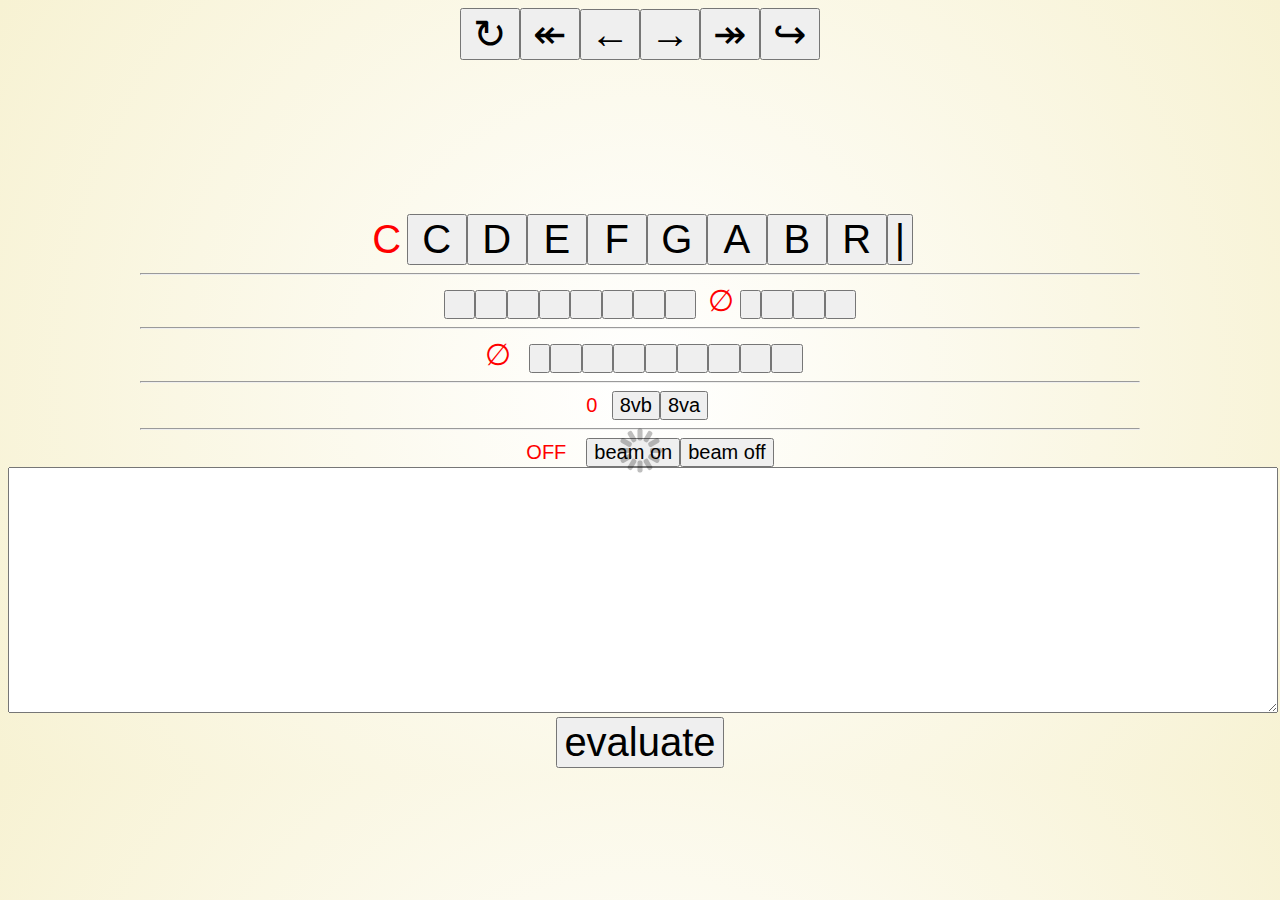
==== html/index.html @ 10766715 "Makes HTML example better." ====
<!doctype html>
<html lang="en">
  <head>
		<title>SQL Engraving</title>

	    <script src="../third_party/jquery/jquery-1.11.1.min.js" type="text/javascript"></script>
	    <script src="../third_party/spin/spin.js" type="text/javascript"></script>
	    <script src="../third_party/spin/jquery.spin.js" type="text/javascript"></script>
	    <script src="../third_party/snap/snap.svg-min.js" type="text/javascript"></script>
	    <script src="../js/purcell.js" type="text/javascript"></script>
	    <script src="../js/purcell_websocket.js" type="text/javascript"></script>
	    <link href="../css/purcell.css" rel="stylesheet" type="text/css"></link>
		<script type="text/javascript">
        function processSql(data) {
             console.log("received", data);
             //console.log("DO", data.information);
             var stringified = JSON.stringify(data.information,
             function(key, val) {
                 if (val == null) {return val; }
                 return val.toFixed ? Number(val.toFixed(3)) : val;
                 }, 2);
             if (stringified != '[]') {
               $('#sql_result').text(stringified);
             } else {
               $('#sql_result').text('');
             }
             purcell.draw(data);
           }
           function interpret_query() {
             var out = [{name:"information", sql :
             $("#sql_input").val()}];
             purcell.append_standard_graphical_queries(out);
             out = {
               client:purcell.MY_NAME,
               sql:out,
               'return': purcell._be(purcell.MY_NAME),
               subsequent:"processSql"
             };
             purcell.$0cket.send(JSON.stringify(out));
           }
          $(document).ready(function() {
            $('#spinny').spin();
            purcell.initialize();
	    // initialize with a staff, a clef and a time signature
	    var out = [];
	    out.push({sql:"INSERT INTO dot_padding (id, val)  VALUES (-1,1.0);"});
	    out.push({sql:"INSERT INTO dynamic_padding (id, val)  VALUES (-1,1.5);"});
	    out.push({sql:"INSERT INTO rhythmic_event_to_dot_padding (id, val)  VALUES (-1,1.0);"});
	    out.push({sql:"INSERT INTO rhythmic_event_to_accidental_padding (id, val)  VALUES (-1,0.5);"});
	    out.push({sql:"INSERT INTO time_signature_inter_number_padding (id, val)  VALUES (-1,0.0);"});
	    out.push({sql:"INSERT INTO key_signature_inter_accidental_padding (id, val)  VALUES (-1,0.5);"});
	    out.push({sql:"INSERT INTO name (id, val)  VALUES (0,'time_signature');"});
	    out.push({sql:"INSERT INTO font_name (id, val)  VALUES (0,'Bravura');"});
	    out.push({sql:"INSERT INTO font_size (id, val)  VALUES (0,20);"});
	    out.push({sql:"INSERT INTO time_signature (id, num, den)  VALUES (0,4,4);"});
	    out.push({sql:"INSERT INTO name (id, val)  VALUES (2,'clef');"});
	    out.push({sql:"INSERT INTO font_name (id, val)  VALUES (2,'Bravura');"});
	    out.push({sql:"INSERT INTO font_size (id, val)  VALUES (2,20);"});
	    out.push({sql:"INSERT INTO unicode (id, val)  VALUES (2,'U+E050');"});
	    out.push({sql:"INSERT INTO staff_position (id, val)  VALUES (2,-1.0);"});
	    out.push({sql:"INSERT INTO pitch (id, val)  VALUES (2,4);"});
	    out.push({sql:"INSERT INTO octave (id, val)  VALUES (2,0);"});
	    out.push({sql:"INSERT INTO graphical_next (id, prev, next) VALUES (2,NULL,0);"});
	    out.push({sql:"INSERT INTO graphical_next (id, prev, next) VALUES (0,2,NULL);"});
	    out.push({sql:"INSERT INTO name (id, val)  VALUES (1,'staff_symbol');"});
	    out.push({sql:"INSERT INTO line_thickness (id, val)  VALUES (1,0.13);"});
	    out.push({sql:"INSERT INTO n_lines (id, val)  VALUES (1,5);"});
	    out.push({sql:"INSERT INTO staff_space (id, val)  VALUES (1,1.0);"});
	    out.push({sql:"INSERT INTO staff_symbol (id, val)  VALUES (2,1);"});
	    out.push({sql:"INSERT INTO staff_symbol (id, val)  VALUES (0,1);"});
	    out.push({sql:"INSERT INTO used_ids (id)  VALUES (2);"});
	    out.push({sql:"INSERT INTO used_ids (id)  VALUES (0);"});
	    out.push({sql:"INSERT INTO used_ids (id)  VALUES (1);"});
            purcell.make_websocket(out);
        });	         
	    </script>
<style type="text/css">
  .purcell_content {
    display : table;
    margin : auto;
  }
  span.text-span {
    font-size : 40px;
    font-family : Sans-Serif;
  }
body {
  background: #f7f2d3;
  background: -moz-radial-gradient(center, circle cover, white 0%, #f7f2d3 100%);
  background: -webkit-gradient(radial, center center, 0px, center center, 100%, color-stop(0%, white), color-stop(100%, #f7f2d3));
  background: -webkit-radial-gradient(center, circle cover, white 0%, #f7f2d3 100%);
  background: -o-radial-gradient(center, circle cover, white 0%, #f7f2d3 100%);
  background: -ms-radial-gradient(center, circle cover, white 0%, #f7f2d3 100%);
  background: radial-gradient(center, circle cover, white 0%, #f7f2d3 100%);
  background-color: #f7f3de; }
</style>
	</head>

	<body>

				<div id="webpage">
			      <div class="purcell_content">
			        <button class="pitch" onclick="purcell.shiftX(null)">&#8635;</button>
			        <button class="pitch" onclick="purcell.shiftX(90)">&#8606;</button>
			        <button class="pitch" onclick="purcell.shiftX(30)">&#8592;</button>
			        <button class="pitch" onclick="purcell.shiftX(-30)">&#8594;</button>
			        <button class="pitch" onclick="purcell.shiftX(-90)">&#8608;</button>
			        <button class="pitch" onclick="purcell.shiftX(3.1416)">&#8618;</button>
			      </div>
			      <!--<canvas id="engraving" width="1000" height="100">
			      </canvas>-->
			      <svg id="engraving" width="100%"></svg>
			      <div id="spinny">
			      </div>
			      <div class="purcell_content">
			        <span class="text-span" id="currentPitch"></span>
			        <button class="pitch" onclick="purcell.addNoteN(0)">C</button>
			        <button class="pitch" onclick="purcell.addNoteN(1)">D</button>
			        <button class="pitch" onclick="purcell.addNoteN(2)">E</button>
			        <button class="pitch" onclick="purcell.addNoteN(3)">F</button>
			        <button class="pitch" onclick="purcell.addNoteN(4)">G</button>
			        <button class="pitch" onclick="purcell.addNoteN(5)">A</button>
			        <button class="pitch" onclick="purcell.addNoteN(6)">B</button>
			        <button class="pitch" onclick="purcell.addNoteN(null)">R</button>
			        <button class="barline" onclick="purcell.addBarLineN()">|</button>
			      </div>
			      <hr>
			      <div class="purcell_content">
			        <span class="duration" class="bordered"
			        style="font-size:30px" id="currentRhythm"></span>
			        <button class="duration" onclick="purcell.changeDuration(0)">&#xe1d2;</button>
			        <button class="duration" onclick="purcell.changeDuration(-1)">&#xe1d3;</button>
			        <button class="duration" onclick="purcell.changeDuration(-2)">&#xe1d5;</button>
			        <button class="duration" onclick="purcell.changeDuration(-3)">&#xe1d7;</button>
			        <button class="duration" onclick="purcell.changeDuration(-4)">&#xe1d9;</button>
			        <button class="duration" onclick="purcell.changeDuration(-5)">&#xe1db;</button>
			        <button class="duration" onclick="purcell.changeDuration(-6)">&#xe1dd;</button>
			        <button class="duration" onclick="purcell.changeDuration(-7)">&#xe1df;</button>
			        &nbsp;
			        <span style="font-size:30px"  class="bordered" id="currentAccidental"></span>
			        &nbsp;
			        <button class="accidental" onclick="purcell.changeAccidental(null)">&nbsp;</button>
			        <button class="accidental" onclick="purcell.changeAccidental(-1)">&#xe260;</button>
			        <button class="accidental" onclick="purcell.changeAccidental(0)">&#xe261;</button>
			        <button class="accidental" onclick="purcell.changeAccidental(1)">&#xe262;</button>
			      </div>
			      <hr>
			    <div class="purcell_content">
			    &nbsp;
	              <span class="bordered" style="font-size:30px"  style="width:80px;" id="currentDynamic"></span>
	              &nbsp;&nbsp; &nbsp; <button class="dynamic" onclick="purcell.changeDynamic(null)">&nbsp;</button>
	              <button class="dynamic" onclick="purcell.changeDynamic('ppp')">&#58666;</button>
	              <button class="dynamic" onclick="purcell.changeDynamic('pp')">&#58667;</button>
	              <button class="dynamic" onclick="purcell.changeDynamic('p')">&#58656;</button>
	              <button class="dynamic" onclick="purcell.changeDynamic('mp')">&#58668;</button>
	              <button class="dynamic" onclick="purcell.changeDynamic('mf')">&#58669;</button>
	              <button class="dynamic" onclick="purcell.changeDynamic('f')">&#58658;</button>
	              <button class="dynamic" onclick="purcell.changeDynamic('ff')">&#58671;</button>
	              <button class="dynamic" onclick="purcell.changeDynamic('fff')">&#58672;</button>
	            </div>
	            <hr>
			      <div class="purcell_content">
			        <span class="text-span" style="font-size:20px;" id="currentOctave"></span>
			        <button class="octave" onclick="purcell.changeOctave(-1)">8vb</button>
			        <button class="octave" onclick="purcell.changeOctave(1)">8va</button>
			      </div>
			      <hr>
			      <div class="purcell_content">
			        <span class="text-span" style="font-size:20px;" id="currentBeam"></span>
			        <button class="beam" onclick="purcell.beamOn()">beam on</button>
			        <button class="beam" onclick="purcell.beamOff()">beam off</button>
			      </div>
			    </div>
				<div id="sql_result"></div>
				<textarea id="sql_input" style="font-size:20px;width:100%"
				rows="10"
				></textarea><div style="display:table;margin:auto">
                                <button class="pitch"
				onclick="interpret_query()">evaluate</button>
</html>
---- css/purcell.css ----
.pitch {
  font-size:40px;
  min-width:60px;
}
.octave {
  font-size:20px;
}
.beam {
  font-size:20px;
}
.duration {
  font-family:Bravura;
  font-size:20px;
}
.accidental {
  font-family:Bravura;
  font-size:20px;
}
.dynamic {
  font-family:Bravura;
  font-size:20px;
}
.barline {
  /*font-family:Bravura;
  font-size:20px;*/
  font-size:40px;
}
#webpage {
  width : 1000px;
  margin : 0 auto;
}
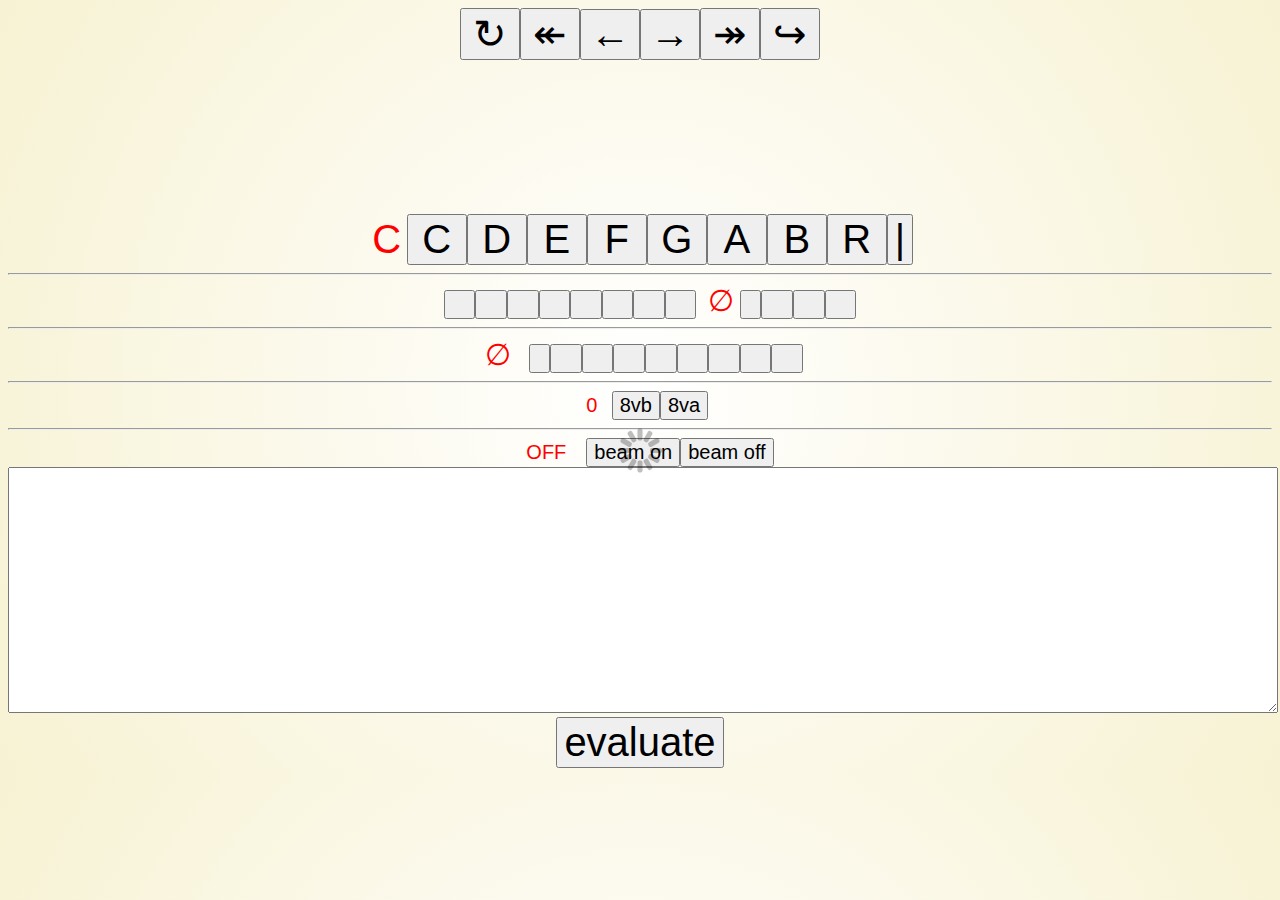
==== commit 80f4375e: "Moves declarations around in CMakeLists.txt Adds sql.js version of index.html" ====
--- a/html/index.html
+++ b/html/index.html
@@ -8,7 +8,10 @@
 	    <script src="../third_party/spin/jquery.spin.js" type="text/javascript"></script>
 	    <script src="../third_party/snap/snap.svg-min.js" type="text/javascript"></script>
 	    <script src="../js/purcell.js" type="text/javascript"></script>
-	    <script src="../js/purcell_websocket.js" type="text/javascript"></script>
+	    <!--<script src="../js/purcell_websocket.js"
+	    type="text/javascript"></script>-->
+	    <script src="../third_party/sql.js/sql.js" type="text/javascript"></script>
+	    <script src="../js/purcell_sql_js.js" type="text/javascript"></script>
 	    <link href="../css/purcell.css" rel="stylesheet" type="text/css"></link>
 		<script type="text/javascript">
         function processSql(data) {
--- a/css/purcell.css
+++ b/css/purcell.css
@@ -1,3 +1,8 @@
+@font-face {
+  font-family: 'Bravura';
+  src: url('../fonts/Bravura.woff') format('woff'), /* Modern Browsers */
+       url('../Bravura.svg#Bravura') format('svg'); /* Legacy iOS */
+}
 .pitch {
   font-size:40px;
   min-width:60px;
@@ -25,7 +30,3 @@
   font-size:20px;*/
   font-size:40px;
 }
-#webpage {
-  width : 1000px;
-  margin : 0 auto;
-}
